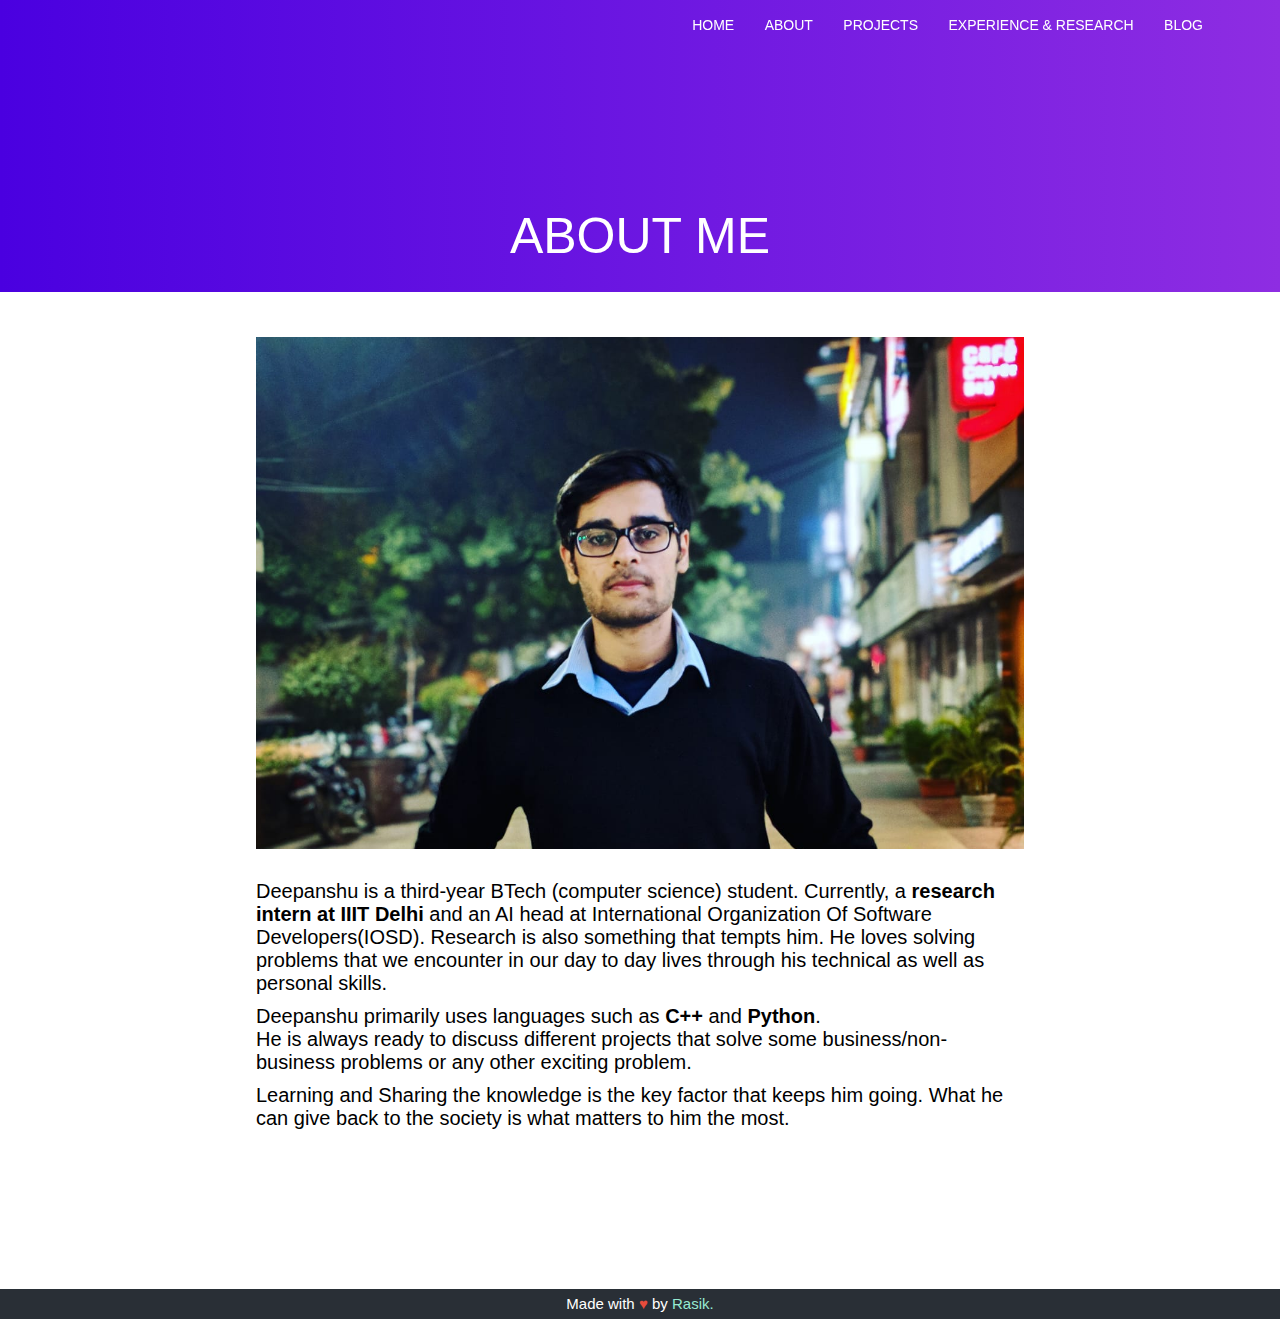
==== about/index.html @ f16f74c8 "about page content, css and nav bug fix" ====
<!DOCTYPE html>
<html lang="en" dir="ltr">
   <head>
      <meta charset="utf-8">
      <title>Deepanshu Gaur | About </title>
      <meta name="viewport" content="width=device-width, initial-scale=1">
      <link rel="shortcut icon" href="../imgs/favicon.png">
      <link rel="stylesheet" href="../css/essentials.css">
      <link rel="stylesheet" href="../css/about.css">
   </head>
   <body>
      <div class="container">
         <nav>
            <ul>
               <a href="../"><li>HOME</li></a>
               <a href="./"><li>ABOUT</li></a>
               <a href="../projects/"><li>PROJECTS</li></a>
               <a href="../research/"><li>EXPERIENCE & RESEARCH </li></a>
               <a href="https://medium.com/@deepanshugaur1998"><li>BLOG</li></a>
            </ul>
         </nav>
         <h1>ABOUT ME</h1>
         <div class="content">
            <div class="profile"></div>
            <div class="about">
               <p>Deepanshu is a third-year BTech (computer science) student. Currently, a <b> research intern at IIIT Delhi</b> and an AI head at International Organization Of Software Developers(IOSD). Research is also something that tempts him. He loves solving problems that we encounter in our day to day lives through his technical as well as personal skills.</p>
               <p>Deepanshu primarily uses languages such as <b>C++</b> and <b>Python</b>.<br>
               He is always ready to discuss different projects that solve some business/non-business problems or any other exciting problem. </p>
               <p>Learning and Sharing the knowledge is the key factor that keeps him going. What he can give back to the society is what matters to him the most. </p>
            </div>
         </div>
         <footer>
            <div class="bottom">
               <h5>Made with <span style="color: #e74c3c">&hearts;</span> </a>by <a target="_blank" href="https://rasikraj01.github.io">Rasik.</a></h5>
            </div>
         </footer>
      </div>
      <script
     src="https://code.jquery.com/jquery-3.3.1.min.js"
     integrity="sha256-FgpCb/KJQlLNfOu91ta32o/NMZxltwRo8QtmkMRdAu8="
     crossorigin="anonymous"></script>
      <script type="text/javascript" src="../js/scroll.js">
      </script>
   </body>
</html>
---- css/essentials.css ----
@import url('https://fonts.googleapis.com/css?family=IBM+Plex+Serif');
@import url('https://fonts.googleapis.com/css?family=Josefin+Sans:600|Oxygen:700');
@import url('https://fonts.googleapis.com/css?family=IBM+Plex+Sans:300,400,500,600,700');

@font-face {
   name: 'proxima nova';
   src: url('../fonts/ProximaNova-Light.tff') format('truetype'),
        url('../fonts/ProximaNova-Reg.tff') format('truetype'),
        url('../fonts/ProximaNova-Blod.tff') format('truetype'),
        url('../fonts/ProximaNova-Thin.tff') format('truetype'),
        url('../fonts/ProximaNova-Sblod.tff') format('truetype'),;
}

*{
   margin: 0;
   padding: 0;
   font-family: 'proxima nova',  sans-serif;
   /* font-family: 'IBM Plex Sans', sans-serif; */
   -webkit-font-smoothing: antialiased;
   overflow-x: hidden;
}
nav{
   height: 50px;
   position: fixed;
   z-index: 300;
   transition: all .5s;
   width: 100vw;
   overflow: hidden;
}
.scrolled{
   background: #f8f8f9;
   background: linear-gradient(to right, #4A00E030, #8E2DE230);
   background: #efe7ff;
   background: #ffffff;
   background: #f9fafb;

   /* background: linear-gradient(to right, #4A00E0, #8E2DE2); */
}
.scrolled_text{
   color: #000000;
   background: linear-gradient(to right, #4A00E0, #8E2DE2);
  -webkit-background-clip: text;
  -webkit-text-fill-color: transparent;
  }
nav ul{
   line-height: 50px;
   float: right;
   margin-right: 5vw;
   max-height: 50px;
   overflow: hidden;
}
nav ul li{
   font-size: 14px;
   display: inline-block;
   padding: 0 13px;
}
nav ul a li{
   color: #ffffff;
   /* background: linear-gradient(to right, #4A00E0, #8E2DE2);
  -webkit-background-clip: text;
  -webkit-text-fill-color: transparent; */
}
nav ul a{
   max-height: 50px;
   overflow: hidden;
}

footer{
   margin-top: 10vh;
   background: #292F3608;
}
footer h5{
   width: 100vw;
   font-weight: 300;
   background: #292F36;
   height: 30px;
   line-height: 30px;
   font-size: 15px;
   color: white;
   text-align: center;
}
footer h5 a{
   color: #97EAD2;
   text-decoration: none;
}
.social-media i{
   font-size:25px;
   margin: 0px 10px;
   background: #ffffff;
   width: 40px;
   height: 40px;
   line-height: 40px;
   border-radius:100%;
   color: #000;
   transition :all .2s;
   text-align: center;
}
.social-media i:hover{
   cursor: pointer;
   transform: scale(1.1);
   box-shadow: 0 0 1px 5px #08334530; // #20BF5530  #292F3630;
   color: white;
   background: #083345; //#20BF55 #292F36;
}
---- css/about.css ----
*{
   overflow-x: hidden;
}
.content{
   width: 60vw;
   margin: auto;
   margin-top: 30px;
}
h1{
   font-size: 50px;
   font-weight: 300;
   text-align: center;
   padding-top: 23vh;
   background: linear-gradient(to right, #4A00E0, #8E2DE2);
   color: white;
   margin-bottom: 5vh;
   padding-bottom: 3vh;
}
p{
   font-size: 20px;
   padding: 5px 0;
}
.about{
   margin-top :  2vw;
   margin-bottom: 5vw;
}
.profile{
   background: url('./../imgs/about_bg.jpeg');
   height: 40vw;
   width: 100%;
   background-position: center;
   background-size: cover;
   background-repeat: no-repeat;
}
footer{
   bottom: 0;
}

@media (max-width:1024px) {
   .content{
      width: 70vw;
  }
  .profile{
     height: 50vw;
 }
}


@media (max-width:425px) {
   nav ul li{
      font-size: 12px;
      padding: 0 10px;
   }
   nav ul{
      width: 100%;
      float: none;
      display: flex;
      justify-content: center;
   }
   .about{
      margin-top: 5vw;
   }
   h1{
      font-size: 40px;
   }
}

@media (max-width:1024px) {
   p{
      font-size: 16px;
   }
}
@media (max-width: 375px) {
   nav ul li{
      font-size: 12px;
      padding: 0 5px;
   }
}

@media (max-width: 320px) {
   nav ul li{
      padding: 0 5px;
      font-size: 10px;
   }
}
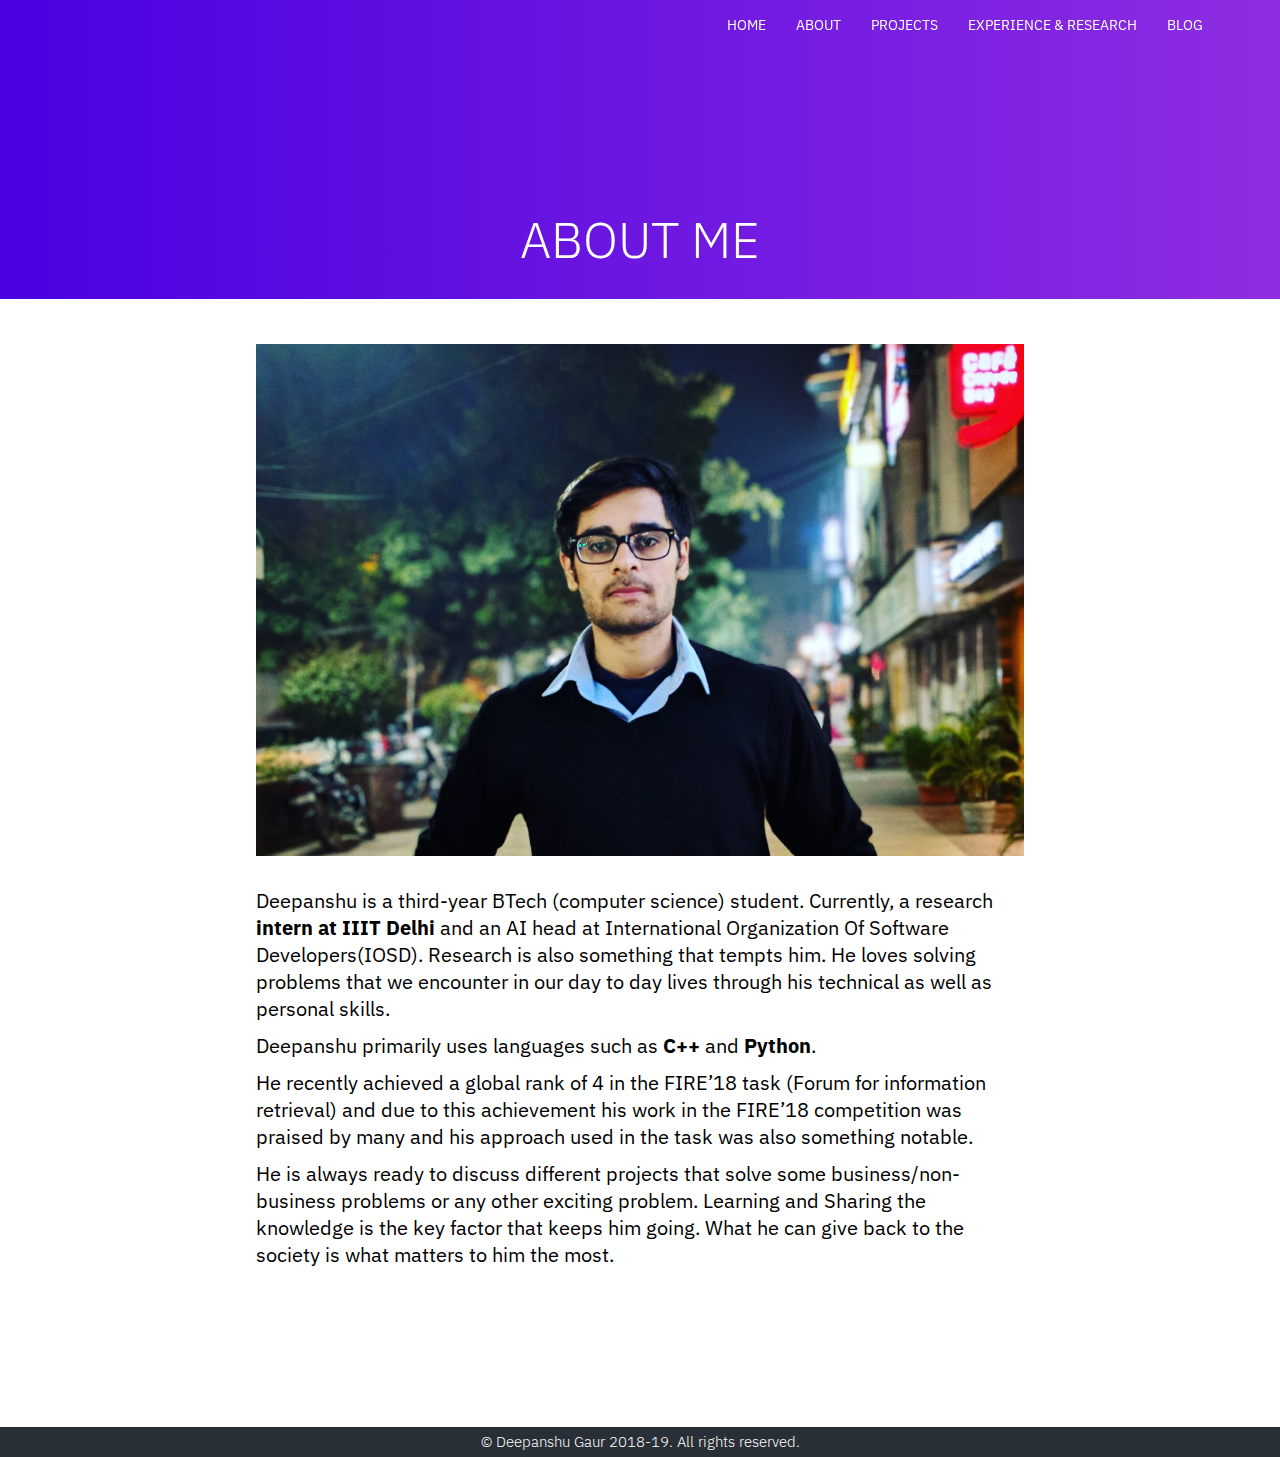
==== commit 492d8249: "about section update and added resume" ====
--- a/about/index.html
+++ b/about/index.html
@@ -15,7 +15,7 @@
                <a href="../"><li>HOME</li></a>
                <a href="./"><li>ABOUT</li></a>
                <a href="../projects/"><li>PROJECTS</li></a>
-               <a href="../research/"><li>EXPERIENCE & RESEARCH </li></a>
+               <a href="../experience/"><li>EXPERIENCE & RESEARCH </li></a>
                <a href="https://medium.com/@deepanshugaur1998"><li>BLOG</li></a>
             </ul>
          </nav>
@@ -23,15 +23,21 @@
          <div class="content">
             <div class="profile"></div>
             <div class="about">
-               <p>Deepanshu is a third-year BTech (computer science) student. Currently, a <b> research intern at IIIT Delhi</b> and an AI head at International Organization Of Software Developers(IOSD). Research is also something that tempts him. He loves solving problems that we encounter in our day to day lives through his technical as well as personal skills.</p>
-               <p>Deepanshu primarily uses languages such as <b>C++</b> and <b>Python</b>.<br>
-               He is always ready to discuss different projects that solve some business/non-business problems or any other exciting problem. </p>
-               <p>Learning and Sharing the knowledge is the key factor that keeps him going. What he can give back to the society is what matters to him the most. </p>
+               <p>Deepanshu is a third-year BTech (computer science) student. Currently, a research <b>intern at IIIT Delhi</b> and an AI head at International Organization Of Software Developers(IOSD). Research is also something that tempts him. He loves solving problems that we encounter in our day to day lives through his technical as well as personal skills.</p>
+
+               <p>Deepanshu primarily uses languages such as <b>C++</b> and <b>Python</b>.</p>
+
+               <p>He recently achieved a global rank of 4 in the FIRE’18 task (Forum for information retrieval) and due to this achievement his work in the FIRE’18 competition was praised by many and his approach used in the task was also something notable.</p>
+
+               <p>He is always ready to discuss different projects that solve some business/non-business problems or any other exciting problem.
+               Learning and Sharing the knowledge is the key factor that keeps him going. What he can give back to the society is what matters to him the most. </p>
+
+
             </div>
          </div>
          <footer>
             <div class="bottom">
-               <h5>Made with <span style="color: #e74c3c">&hearts;</span> </a>by <a target="_blank" href="https://rasikraj01.github.io">Rasik.</a></h5>
+                  <h5> &copy Deepanshu Gaur 2018-19. All rights reserved.</h5>
             </div>
          </footer>
       </div>
--- a/css/essentials.css
+++ b/css/essentials.css
@@ -2,20 +2,20 @@
 @import url('https://fonts.googleapis.com/css?family=Josefin+Sans:600|Oxygen:700');
 @import url('https://fonts.googleapis.com/css?family=IBM+Plex+Sans:300,400,500,600,700');
 
-@font-face {
+/* @font-face {
    name: 'proxima nova';
    src: url('../fonts/ProximaNova-Light.tff') format('truetype'),
         url('../fonts/ProximaNova-Reg.tff') format('truetype'),
         url('../fonts/ProximaNova-Blod.tff') format('truetype'),
         url('../fonts/ProximaNova-Thin.tff') format('truetype'),
         url('../fonts/ProximaNova-Sblod.tff') format('truetype'),;
-}
+} */
 
 *{
    margin: 0;
    padding: 0;
-   font-family: 'proxima nova',  sans-serif;
-   /* font-family: 'IBM Plex Sans', sans-serif; */
+   /* font-family: 'proxima nova',  sans-serif; */
+   font-family: 'IBM Plex Sans', sans-serif;
    -webkit-font-smoothing: antialiased;
    overflow-x: hidden;
 }
